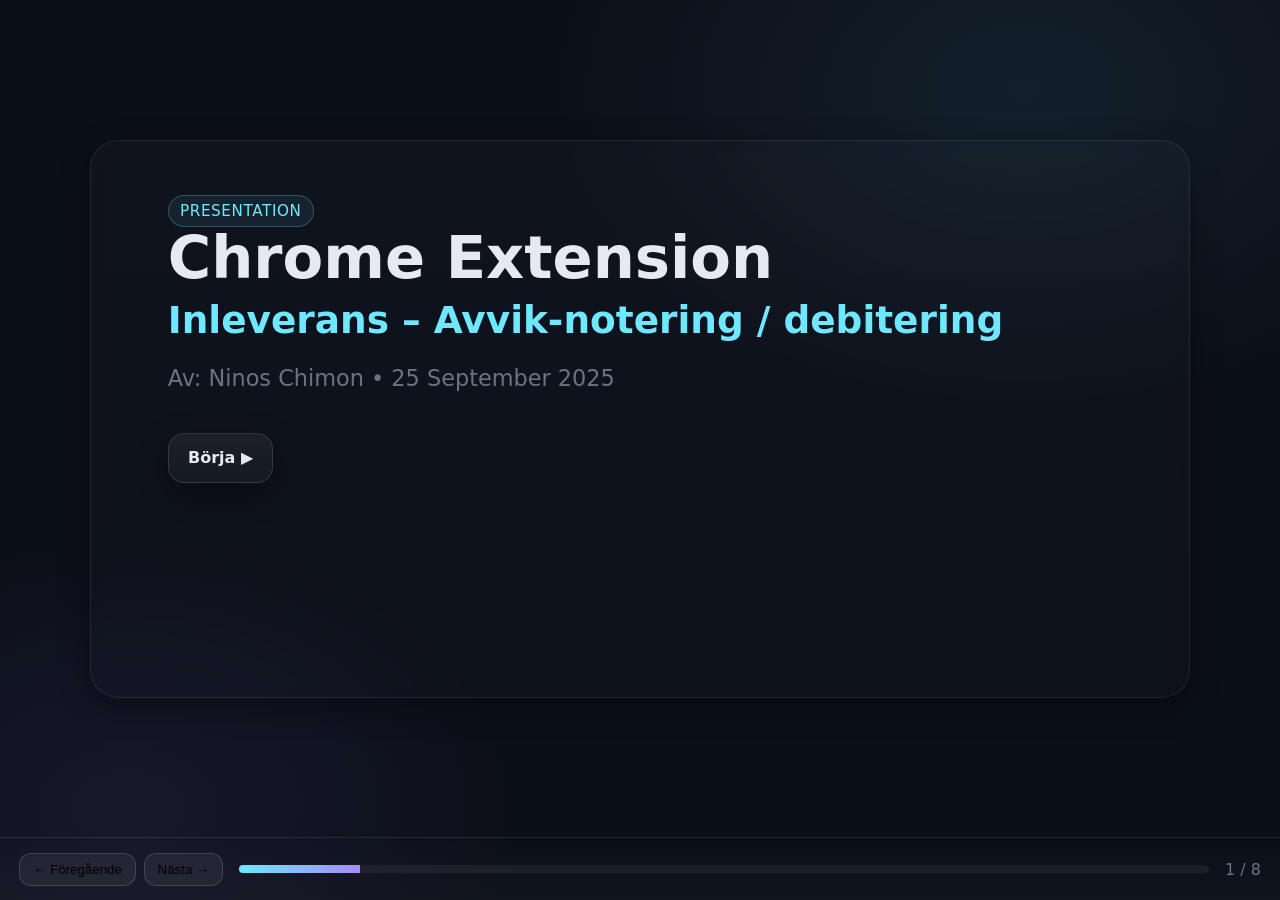
==== index.html @ ca3e7a14 "one push" ====
<!DOCTYPE html>
<html lang="sv">
<head>
  <meta charset="utf-8" />
  <meta name="viewport" content="width=device-width, initial-scale=1" />
  <title>Min HTML/CSS-presentation</title>
  <link rel="stylesheet" href="style.css" />
  <style>
    /* ====== Minimal extra-styles för modaler och galleri ====== */
    .backdrop{position:fixed;inset:0;background:rgba(0,0,0,.55);display:none;align-items:center;justify-content:center;z-index:9999}
    .backdrop.open{display:flex}

    /* Blur-variant för summa-fönstret */
    .backdrop.blur{
      background:rgba(0,0,0,.22);
      backdrop-filter:blur(12px) saturate(120%);
      -webkit-backdrop-filter:blur(12px) saturate(120%);
    }

    .modal{background:#fff;max-width:min(1100px,94vw);width:1100px;max-height:90vh;border-radius:16px;box-shadow:0 10px 40px rgba(0,0,0,.35);display:flex;flex-direction:column;overflow:hidden}
    .modal header{display:flex;align-items:center;justify-content:space-between;padding:12px 16px;border-bottom:1px solid #eee}
    .modal header h2{font-size:18px;margin:0}
    .modal .body{position:relative;flex:1;overflow:auto}
    .modal iframe{display:block;width:100%;height:70vh;border:0}
    .modal .actions{display:flex;gap:8px;justify-content:flex-end;padding:10px 16px;border-top:1px solid #eee}
    .iconbtn{background:#f5f5f5;border:1px solid #e6e6e6;border-radius:10px;padding:8px 12px;cursor:pointer}
    .iconbtn:hover{background:#efefef}

    /* Länk som ser ut som vanlig text men är klickbar */
    .linklike{background:none;border:0;padding:0;margin:0;font:inherit;color:inherit;text-decoration:none;cursor:pointer}
    .linklike:hover{text-decoration:underline}

    /* Panels sida vid sida */
    .split{display:flex;gap:16px;padding:12px}
    .tabPanel{flex:1;min-width:0;border:1px solid #eee;border-radius:12px;overflow:hidden;background:#fff;display:flex;flex-direction:column}
    .tabPanel header{padding:10px 14px;border-bottom:1px solid #eee;font-weight:600}

    /* Enkel karusell */
    .carousel{position:relative;display:flex;align-items:center;justify-content:center;background:#fafafa;aspect-ratio:16/10}
    .carousel img{max-width:100%;max-height:100%;display:block}
    .navBtn{position:absolute;top:50%;transform:translateY(-50%);border:0;background:rgba(0,0,0,.55);color:#fff;width:42px;height:42px;border-radius:50%;font-size:22px;line-height:1;cursor:pointer}
    .navPrev{left:8px}
    .navNext{right:8px}

    .imgFit{display:block;width:100%;height:auto;object-fit:contain;background:#fafafa}
    .hSmall{font-size:clamp(18px,3vw,26px);line-height:1.25;margin:0 0 8px}
    .strike{ text-decoration: line-through; color:#6b7280; }

    /* År-slide knappar och innehåll */
    .yearBtn{
      font-size:clamp(2.6rem, 6vw, 3.6rem);
      line-height:1.1;
      font-weight:800;
      letter-spacing:0.02em;
    }
    .yearInfo{
      font-size:clamp(1.6rem, 4vw, 2.2rem);
      font-weight:700;
      margin-top:6px;
    }

    /* ===== Kalkyl – lite mindre, matchar övrig stil ===== */
    .calcRow{
      display:flex; flex-wrap:wrap; align-items:center; gap:10px; font-size:16px;
      margin:6px 0;
    }
    .calcInput{
      width:110px; max-width:36vw;
      padding:6px 8px; border-radius:10px; border:1px solid #ddd; font-size:16px;
      outline:none;
      background:transparent; color:inherit;
    }
    .calcInput:focus{border-color:#bbb; box-shadow:0 0 0 3px rgba(0,0,0,0.05)}
    .calcEq{font-weight:700}
    .calcResult{font-size:20px;font-weight:800;white-space:nowrap}
    .muted{color:#6b7280}

    /* Plus-knapp mellan raderna */
    .bigPlusWrap{display:flex;justify-content:center;align-items:center;margin:6px 0}
    .bigPlus{
      appearance:none;border:0;background:none;cursor:pointer;
      font-size:clamp(2.4rem,5vw,3.2rem);line-height:1;border-radius:12px;padding:2px 10px;
    }
    .bigPlus:hover{background:rgba(0,0,0,0.05)}

    /* Summa-dialogen – glas/transparent */
    #sumModal{
      background:rgba(255,255,255,0.06);
      border:1px solid rgba(255,255,255,0.22);
      backdrop-filter:blur(16px) saturate(140%);
      -webkit-backdrop-filter:blur(16px) saturate(140%);
      color:#fff;
      box-shadow:0 20px 60px rgba(0,0,0,.5);
    }
    #sumModal header,
    #sumModal .actions{
      border:0; background:transparent; color:#fff;
    }
    #sumModal .iconbtn{
      background:rgba(255,255,255,0.12);
      border-color:rgba(255,255,255,0.25);
      color:#fff;
    }

    .sumValue{
      font-size:clamp(2.2rem, 6vw, 3.4rem);
      font-weight:900; text-align:center; padding:18px 10px;
    }

    @media (max-width: 900px){
      .modal{width:95vw}
      .split{flex-direction:column}
      .calcInput{width:95px}
      .calcRow{font-size:15px}
      .calcResult{font-size:19px}
    }
  </style>
</head>
<body>
  <div class="deck" id="deck" aria-live="polite">
    <!-- SLIDE 1 -->
    <section class="slide active" data-title="Titel">
      <div class="card">
        <span class="tag">Presentation</span>
        <h1>Chrome Extension</h1>
        <h2>Inleverans – Avvik-notering / debitering</h2>
        <p class="muted">Av: Ninos Chimon • 25 September 2025</p>
        <a class="cta" href="#" onclick="nextSlide(); return false;">Börja ▶</a>
      </div>
    </section>

    <!-- SLIDE 2 -->
    <section class="slide" data-title="Agenda">
      <div class="card">
        <br><br><br>
        <h1>Inleverans process</h1>
        <ul>
          <br><br>
          <li><a href="#" id="openScanning" class="linklike" aria-haspopup="dialog" aria-controls="scanModal" role="link">Scanning</a></li>
          <li><a href="#" id="openDeviation" class="linklike" aria-haspopup="dialog" aria-controls="devModal" role="link">Avvikelse notering</a></li>
          <li><a href="#" id="openASN" class="linklike" aria-haspopup="dialog" aria-controls="asnModal" role="link">ASN-kontroll</a></li>
          <li>Claims</li>
          <li>Lagerlagd</li>
        </ul>
      </div>
    </section>

    <!-- SLIDE 3 -->
    <section class="slide" data-title="Punkter">
      <div class="card">
        <br><br>
        <h2 class="hSmall">Hur lång tid tar vår process idag?</h2>
        <ul>
          <br><br>
          <li>Scanning</li>
          <li>Avvikelse-notering</li>
          <li>ASN-kontroll</li>
          <li>Claims</li>
          <li id="timeItem">
            <button id="revealBtn" class="linklike" aria-expanded="false" aria-controls="timeAnswer">
              Det tar ⇒
            </button>
            <span id="timeAnswer" hidden>från 5 till 7.5 minuter för varje avvikelse</span>
          </li>
        </ul>
      </div>
    </section>

    <!-- SLIDE 3B -->
    <section class="slide" data-title="Agenda">
      <div class="card">
        <br><br><br>
        <h2>Inleverans process med extension</h2>
        <ul>
          <br><br>
          <li><a href="#" id="openScanning2" class="linklike" aria-haspopup="dialog" aria-controls="scan2Modal" role="link">Scanning</a></li>
          <li><span class="strike">Avvikelse notering</span></li>
          <li><a href="#" id="openASN2" class="linklike" aria-haspopup="dialog" aria-controls="asn2Modal" role="link">ASN-kontroll (Mycket lättre)</a></li>
          <li><span class="strike">Claims</span></li>
          <li>Lagerlagd</li>
          <li id="timeItem2">
            <button id="revealBtn2" class="linklike" aria-expanded="false" aria-controls="timeAnswer2">
              Det tar ⇒
            </button>
            <span id="timeAnswer2" hidden>Max 10 sekunder för varje avvikelse</span>
          </li>
          <li>AUTOSTORE_IN</li>
        </ul>
      </div>
    </section>

    <!-- SLIDE 4 År -->
    <section class="slide" data-title="År">
      <div class="card" style="display:flex;flex-direction:column;justify-content:center;align-items:center;min-height:60vh;gap:14px;">
        <!-- 2024 -->
        <button id="year2024Btn" class="linklike yearBtn" aria-expanded="false" aria-controls="year2024Content">
          2024
        </button>
        <div id="year2024Content" hidden class="muted yearInfo">
          1449 avvikelser
        </div>

        <!-- 2025 -->
        <button id="year2025Btn" class="linklike yearBtn" aria-haspopup="dialog" aria-controls="year2025Modal" role="link" style="margin-top:10px;">
          2025
        </button>
      </div>
    </section>
    
    <!-- SLIDE 5 Debitering -->
    <section class="slide" data-title="Debitering">
      <div class="card" style="display:flex;justify-content:center;align-items:center;min-height:60vh;">
        <button id="openDeb" class="linklike" aria-haspopup="dialog" aria-controls="debModal" role="link" style="font-size:2.5rem;">
          Debitering
        </button>
      </div>
    </section>

    <!-- SLIDE 6 Kalkyl (mindre rader + plus) -->
    <section class="slide" data-title="Kostnadsberäkning">
      <div class="card">
        <h2 style="margin:14px 14px 6px;">Kostnadsberäkning</h2>
        <br>
        <!-- Rad 1 -->
        <div class="calcRow" style="padding:0 14px;">
          <label for="calcA_count">Avvikelser</label>
          <input id="calcA_count" class="calcInput" type="number" min="0" step="1" placeholder="t.ex. 12" inputmode="numeric" />
          <span class="calcEq">×</span>
          <label for="calcA_min">minuter</label>
          <input id="calcA_min" class="calcInput" type="number" min="0" step="0.1" placeholder="t.ex. 5" inputmode="decimal" />
          <span class="calcEq"> ×</span>
          <label for="calcA_rate">Anställdas kostnad</label>
          <input id="calcA_rate" class="calcInput" type="number" min="0" step="0.1" placeholder="t.ex. 350" inputmode="decimal" />
          <span class="calcEq">=</span>
          <span id="calcA_result" class="calcResult">0 kr</span>
        </div>
        <br>
        <!-- Plus-knapp -->
        <div class="bigPlusWrap">
          <button id="openSum" class="bigPlus linklike" aria-haspopup="dialog" aria-controls="sumModal" title="Visa summa (rad 1 + rad 2)">+</button>
        </div>
        <br>
        <!-- Rad 2 -->
        <div class="calcRow" style="padding:0 14px 10px;">
          <label for="calcB_count">Avvikelser</label>
          <input id="calcB_count" class="calcInput" type="number" min="0" step="1" placeholder="t.ex. 12" inputmode="numeric" />
          <span class="calcEq">×</span>
          <label for="calcB_min">minuter</label>
          <input id="calcB_min" class="calcInput" type="number" min="0" step="0.1" placeholder="t.ex. 5" inputmode="decimal" />
          <span class="calcEq"> ×</span>
          <label for="calcB_rate">Debitering/timme</label>
          <input id="calcB_rate" class="calcInput" type="number" min="0" step="0.1" placeholder="t.ex. 500" inputmode="decimal" />
          <span class="calcEq">=</span>
          <span id="calcB_result" class="calcResult">0 kr</span>
        </div>

        <p class="muted" style="padding:0 14px 14px;">Formel: avvikelser × minuter ÷ 60 × timpris</p>
      </div>
    </section>

    <!-- SLIDE 7 Avslut -->
    <section class="slide" data-title="Tack">
      <div class="card">
        <h1>Tack! 🙌</h1>
        <p>Frågor? Kontakta mig på ninos.nina@hotmail.com <span class="muted"></span></p>
      </div>
    </section>

    <!-- Kontroller -->
    <footer class="controls">
      <div class="btns">
        <button class="btn" id="prev" aria-label="Föregående (←)">← Föregående</button>
        <button class="btn" id="next" aria-label="Nästa (→)">Nästa →</button>
      </div>
      <div class="progress" aria-hidden="true"><div class="bar" id="bar"></div></div>
      <div class="muted" id="counter">1 / 7</div>
    </footer>
  </div>

  <!-- ===== Modal: SCANNING (iframe) ===== -->
  <div class="backdrop" id="scanBackdrop" role="presentation">
    <div class="modal" role="dialog" aria-modal="true" aria-labelledby="scanTitle" id="scanModal">
      <header>
        <h2 id="scanTitle">Scanning – förhandsvisning</h2>
        <button class="iconbtn" id="closeScan" aria-label="Stäng dialog">✕</button>
      </header>
      <div class="body">
        <iframe id="scanFrame" title="Scanning-demo" src="scanning.html"></iframe>
      </div>
      <div class="actions">
        <button class="iconbtn" id="openInNew">Öppna i ny flik</button>
        <button class="iconbtn" id="closeScanBottom">Stäng</button>
      </div>
    </div>
  </div>

  <!-- ===== Modal: AVVIKELSE NOTERING ===== -->
  <div class="backdrop" id="devBackdrop" role="presentation">
    <div class="modal" role="dialog" aria-modal="true" aria-labelledby="devTitle" id="devModal">
      <header><button class="iconbtn" id="closeDev" aria-label="Stäng dialog">✕</button></header>
      <div class="body">
        <div class="split">
          <div class="tabPanel"><div class="carousel" id="carA"><button class="navBtn navPrev">‹</button><img alt="Bild" /><button class="navBtn navNext">›</button></div></div>
          <div class="tabPanel"><div class="carousel" id="carB"><button class="navBtn navPrev">‹</button><img alt="Bild" /><button class="navBtn navNext">›</button></div></div>
        </div>
      </div>
      <div class="actions"><button class="iconbtn" id="closeDevBottom">Stäng</button></div>
    </div>
  </div>

  <!-- ===== Modal: ASN-KONTROLL ===== -->
  <div class="backdrop" id="asnBackdrop" role="presentation">
    <div class="modal" role="dialog" aria-modal="true" aria-labelledby="asnTitle" id="asnModal">
      <header>
        <h2 id="asnTitle"></h2>
        <button class="iconbtn" id="closeAsn" aria-label="Stäng dialog">✕</button>
      </header>
      <div class="body">
        <div class="split">
          <div class="tabPanel">
            <header></header>
            <img src="7.PNG" alt="ASN referens" class="imgFit" />
          </div>
        </div>
      </div>
      <div class="actions"></div>
    </div>
  </div>

  <!-- ===== Modal: SCANNING2 (iframe) ===== -->
  <div class="backdrop" id="scan2Backdrop" role="presentation">
    <div class="modal" role="dialog" aria-modal="true" aria-labelledby="scan2Title" id="scan2Modal">
      <header>
        <button class="iconbtn" id="closeScan2" aria-label="Stäng dialog">✕</button>
      </header>
      <div class="body">
        <iframe id="scan2Frame" title="Scanning2-demo" src="scanning2.html"></iframe>
      </div>
      <div class="actions">
        <button class="iconbtn" id="openInNew2">Öppna i ny flik</button>
        <button class="iconbtn" id="closeScan2Bottom">Stäng</button>
      </div>
    </div>
  </div>

  <!-- ===== Modal: ASN-KONTROLL2 (TVÅ BILDER) ===== -->
  <div class="backdrop" id="asn2Backdrop" role="presentation">
    <div class="modal" role="dialog" aria-modal="true" aria-labelledby="asn2Title" id="asn2Modal">
      <header>
        <h2 id="asn2Title">ASN-kontroll2</h2>
        <button class="iconbtn" id="closeAsn2" aria-label="Stäng dialog">✕</button>
      </header>
      <div class="body">
        <div class="split">
          <div class="tabPanel">
            <header>Bild 1</header>
            <img src="7.png" alt="ASN bild 7" class="imgFit" />
          </div>
          <div class="tabPanel">
            <header>Bild 2</header>
            <img src="8.png" alt="ASN bild 8" class="imgFit" />
          </div>
        </div>
      </div>
      <div class="actions">
        <button class="iconbtn" id="closeAsn2Bottom">Stäng</button>
      </div>
    </div>
  </div>

  <!-- ===== Modal: DEBITERING (iframe) ===== -->
  <div class="backdrop" id="debBackdrop" role="presentation">
    <div class="modal" role="dialog" aria-modal="true" aria-labelledby="debTitle" id="debModal">
      <header>
        <h2 id="debTitle">Debitering</h2>
        <button class="iconbtn" id="closeDeb" aria-label="Stäng dialog">✕</button>
      </header>
      <div class="body">
        <iframe id="debFrame" title="Debitering-demo" src="deb.html"></iframe>
      </div>
      <div class="actions">
        <button class="iconbtn" id="openInNewDeb">Öppna i ny flik</button>
        <button class="iconbtn" id="closeDebBottom">Stäng</button>
      </div>
    </div>
  </div>

  <!-- ===== Modal: 2025-bild ===== -->
  <div class="backdrop" id="year2025Backdrop" role="presentation">
    <div class="modal" role="dialog" aria-modal="true" aria-labelledby="year2025Title" id="year2025Modal">
      <header>
        <h2 id="year2025Title">2025</h2>
        <button class="iconbtn" id="closeYear2025" aria-label="Stäng dialog">✕</button>
      </header>
      <div class="body">
        <div class="split" style="padding:0">
          <div class="tabPanel" style="border:none">
            <img src="9.jpg" alt="2025 – bild" class="imgFit" />
          </div>
        </div>
      </div>
      <div class="actions">
        <button class="iconbtn" id="closeYear2025Bottom">Stäng</button>
      </div>
    </div>
  </div>

  <!-- ===== Modal: SUMMA (glas/transparent + blurad bakgrund) ===== -->
  <div class="backdrop blur" id="sumBackdrop" role="presentation">
    <div class="modal" role="dialog" aria-modal="true" aria-labelledby="sumTitle" id="sumModal" style="max-width:min(600px,90vw);width:600px">
      <header>
        <h2 id="sumTitle">Total summa</h2>
        <button class="iconbtn" id="closeSumTop" aria-label="Stäng dialog">✕</button>
      </header>
      <div class="body" style="display:flex;align-items:center;justify-content:center;">
        <div id="sumValue" class="sumValue">0 kr</div>
      </div>
      <div class="actions">
        <button class="iconbtn" id="closeSumBottom">Stäng</button>
      </div>
    </div>
  </div>

  <script>
    // ===== Presentation =====
    const slides = Array.from(document.querySelectorAll('.slide'));
    const bar = document.getElementById('bar');
    const counter = document.getElementById('counter');
    const prevBtn = document.getElementById('prev');
    const nextBtn = document.getElementById('next');

    function setToday(){
      const el = document.getElementById('today');
      if(!el) return;
      const d = new Date();
      el.textContent = d.toLocaleDateString('sv-SE',{year:'numeric',month:'2-digit',day:'2-digit'});
    }
    setToday();

    function show(i){
      const clamped=Math.max(0,Math.min(i,slides.length-1));
      slides.forEach((s,idx)=> s.classList.toggle('active', idx===clamped));
      if(bar) bar.style.width=((clamped+1)/slides.length*100)+"%";
      if(counter) counter.textContent=`${clamped+1} / ${slides.length}`;
      location.hash=`#${clamped+1}`;
      const title = slides[clamped].dataset.title || `Slide ${clamped+1}`;
      document.title=`${title} – HTML/CSS-presentation`;
    }
    function currentIndex(){const h=location.hash.replace('#','');const n=parseInt(h,10);return isNaN(n)?0:Math.max(0,Math.min(n-1,slides.length-1));}
    function nextSlide(){show(currentIndex()+1);} function prevSlide(){show(currentIndex()-1);}
    show(currentIndex());
    window.addEventListener('hashchange',()=>show(currentIndex()));
    document.addEventListener('keydown',e=>{
      const tag=(e.target&&e.target.tagName)||'';if(tag==='INPUT'||tag==='TEXTAREA'||e.metaKey||e.ctrlKey)return;
      if(['ArrowRight','PageDown',' '].includes(e.key)){e.preventDefault();nextSlide();}
      if(['ArrowLeft','PageUp','Backspace'].includes(e.key)){e.preventDefault();prevSlide();}
      if(e.key==='Home'){e.preventDefault();show(0);}
      if(e.key==='End'){e.preventDefault();show(slides.length-1);}
    });
    nextBtn?.addEventListener('click',nextSlide); prevBtn?.addEventListener('click',prevSlide);

    // ===== Modaler helper =====
    let lastFocused=null;
    function openAny(backdropEl,focusEl){lastFocused=document.activeElement;backdropEl.classList.add('open');document.body.style.overflow='hidden';if(focusEl)focusEl.focus();}
    function closeAny(backdropEl){backdropEl.classList.remove('open');document.body.style.overflow='';if(lastFocused)lastFocused.focus();}

    // ===== Scanning 1 =====
    const openScanningBtn=document.getElementById('openScanning');
    const scanBackdrop=document.getElementById('scanBackdrop');
    const closeScanTop=document.getElementById('closeScan');
    const closeScanBottom=document.getElementById('closeScanBottom');
    const openInNew=document.getElementById('openInNew');
    const frame=document.getElementById('scanFrame');
    function openScanModal(src){if(src)frame.src=src;openAny(scanBackdrop,closeScanTop);}
    function closeScanModal(){closeAny(scanBackdrop);}
    openScanningBtn?.addEventListener('click',e=>{e.preventDefault();openScanModal('scanning.html');});
    scanBackdrop?.addEventListener('click',e=>{if(e.target===scanBackdrop)closeScanModal();});
    closeScanTop?.addEventListener('click',closeScanModal);
    closeScanBottom?.addEventListener('click',closeScanModal);
    openInNew?.addEventListener('click',()=>window.open(frame.src,'_blank','noopener'));

    // ===== Scanning 2 =====
    const openScanning2Btn=document.getElementById('openScanning2');
    const scan2Backdrop=document.getElementById('scan2Backdrop');
    const closeScan2Top=document.getElementById('closeScan2');
    const closeScan2Bottom=document.getElementById('closeScan2Bottom');
    const openInNew2=document.getElementById('openInNew2');
    const frame2=document.getElementById('scan2Frame');
    function openScan2Modal(src){ if(src) frame2.src = src; openAny(scan2Backdrop, closeScan2Top); }
    function closeScan2Modal(){ closeAny(scan2Backdrop); }
    openScanning2Btn?.addEventListener('click',e=>{ e.preventDefault(); openScan2Modal('scanning2.html'); });
    scan2Backdrop?.addEventListener('click',e=>{ if(e.target===scan2Backdrop) closeScan2Modal(); });
    closeScan2Top?.addEventListener('click',closeScan2Modal);
    closeScan2Bottom?.addEventListener('click',closeScan2Modal);
    openInNew2?.addEventListener('click',()=>window.open(frame2.src,'_blank','noopener'));

    // ===== Avvikelse (ursprunglig) =====
    const openDeviationBtn=document.getElementById('openDeviation');
    const devBackdrop=document.getElementById('devBackdrop');
    const closeDevTop=document.getElementById('closeDev');
    const closeDevBottom=document.getElementById('closeDevBottom');
    function openDevModal(){openAny(devBackdrop,closeDevTop);} function closeDevModal(){closeAny(devBackdrop);}
    openDeviationBtn?.addEventListener('click',e=>{e.preventDefault();openDevModal();});
    devBackdrop?.addEventListener('click',e=>{if(e.target===devBackdrop)closeDevModal();});
    closeDevTop?.addEventListener('click',closeDevModal);
    closeDevBottom?.addEventListener('click',closeDevModal);

    // ===== ASN (ursprunglig) =====
    const openASNBtn=document.getElementById('openASN');
    const asnBackdrop=document.getElementById('asnBackdrop');
    const closeAsnTop=document.getElementById('closeAsn');
    const closeAsnBottom=document.getElementById('closeAsnBottom');
    const openAsnLeft=document.getElementById('openAsnLeft');
    const openAsnRight=document.getElementById('openAsnRight');
    const asnLeftImg=asnBackdrop?.querySelector('.tabPanel:nth-child(1) img');
    const asnRightImg=asnBackdrop?.querySelector('.tabPanel:nth-child(2) img');
    function openAsnModal(){openAny(asnBackdrop,closeAsnTop);} 
    function closeAsnModal(){closeAny(asnBackdrop);}
    openASNBtn?.addEventListener('click',e=>{e.preventDefault();openAsnModal();});
    asnBackdrop?.addEventListener('click',e=>{if(e.target===asnBackdrop)closeAsnModal();});
    closeAsnTop?.addEventListener('click',closeAsnModal);
    closeAsnBottom?.addEventListener('click',closeAsnModal);
    openAsnLeft?.addEventListener('click',()=>asnLeftImg && window.open(asnLeftImg.src,'_blank','noopener'));
    openAsnRight?.addEventListener('click',()=>asnRightImg && window.open(asnRightImg.src,'_blank','noopener'));

    // ===== ASN 2 =====
    const openASN2Btn=document.getElementById('openASN2');
    const asn2Backdrop=document.getElementById('asn2Backdrop');
    const closeAsn2Top=document.getElementById('closeAsn2');
    const closeAsn2Bottom=document.getElementById('closeAsn2Bottom');
    function openAsn2Modal(){ openAny(asn2Backdrop, closeAsn2Top); }
    function closeAsn2Modal(){ closeAny(asn2Backdrop); }
    openASN2Btn?.addEventListener('click',e=>{ e.preventDefault(); openAsn2Modal(); });
    asn2Backdrop?.addEventListener('click',e=>{ if(e.target===asn2Backdrop) closeAsn2Modal(); });
    closeAsn2Top?.addEventListener('click',closeAsn2Modal);
    closeAsn2Bottom?.addEventListener('click',closeAsn2Modal);

    // ===== Debitering =====
    const openDebBtn = document.getElementById('openDeb');
    const debBackdrop = document.getElementById('debBackdrop');
    const closeDebTop = document.getElementById('closeDeb');
    const closeDebBottom = document.getElementById('closeDebBottom');
    const openInNewDeb = document.getElementById('openInNewDeb');
    const debFrame = document.getElementById('debFrame');

    function openDebModal(src){ if(src) debFrame.src = src; openAny(debBackdrop, closeDebTop); }
    function closeDebModal(){ closeAny(debBackdrop); }

    openDebBtn?.addEventListener('click', e => { e.preventDefault(); openDebModal('deb.html'); });
    debBackdrop?.addEventListener('click', e => { if(e.target===debBackdrop) closeDebModal(); });
    closeDebTop?.addEventListener('click', closeDebModal);
    closeDebBottom?.addEventListener('click', closeDebModal);
    openInNewDeb?.addEventListener('click', ()=>window.open(debFrame.src,'_blank','noopener'));

    // ===== 2025 -> modal bild =====
    const year2025Btn = document.getElementById('year2025Btn');
    const year2025Backdrop = document.getElementById('year2025Backdrop');
    const closeYear2025Top = document.getElementById('closeYear2025');
    const closeYear2025Bottom = document.getElementById('closeYear2025Bottom');
    function openYear2025Modal(){ openAny(year2025Backdrop, closeYear2025Top); }
    function closeYear2025Modal(){ closeAny(year2025Backdrop); }
    year2025Btn?.addEventListener('click', e=>{ e.preventDefault(); openYear2025Modal(); });
    year2025Backdrop?.addEventListener('click', e=>{ if(e.target===year2025Backdrop) closeYear2025Modal(); });
    closeYear2025Top?.addEventListener('click', closeYear2025Modal);
    closeYear2025Bottom?.addEventListener('click', closeYear2025Modal);

    // ===== ESC för alla modaler =====
    const sumBackdrop = document.getElementById('sumBackdrop');
    document.addEventListener('keydown',e=>{
      if(e.key==='Escape'){
        if(scanBackdrop?.classList.contains('open')){e.preventDefault();closeScanModal();return;}
        if(scan2Backdrop?.classList.contains('open')){e.preventDefault();closeScan2Modal();return;}
        if(devBackdrop?.classList.contains('open')){e.preventDefault();closeDevModal();return;}
        if(asnBackdrop?.classList.contains('open')){e.preventDefault();closeAsnModal();return;}
        if(asn2Backdrop?.classList.contains('open')){e.preventDefault();closeAsn2Modal();return;}
        if(debBackdrop?.classList.contains('open')){e.preventDefault();closeDebModal();return;}
        if(year2025Backdrop?.classList.contains('open')){e.preventDefault();closeYear2025Modal();return;}
        if(sumBackdrop?.classList.contains('open')){e.preventDefault();closeSumModal();return;}
      }
    });

    // ===== Karuseller =====
    function setupCarousel(root,files){
      if(!root) return;
      let i=0;const img=root.querySelector('img');const prev=root.querySelector('.navPrev');const next=root.querySelector('.navNext');
      function update(){const file=files[i];img.src=file;img.alt=`Bild ${file}`;}
      prev?.addEventListener('click',()=>{i=(i-1+files.length)%files.length;update();});
      next?.addEventListener('click',()=>{i=(i+1)%files.length;update();});
      if(img) update();
    }
    setupCarousel(document.getElementById('carA'),['3.jpg','4.jpg','5.jpg','6.jpg']);
    setupCarousel(document.getElementById('carB'),['1.png','2.png']);

    // ===== Klicka för att visa tid =====
    const revealBtn = document.getElementById('revealBtn');
    const timeAnswer = document.getElementById('timeAnswer');
    if (revealBtn && timeAnswer) {
      revealBtn.addEventListener('click', ()=>{
        const isHidden = timeAnswer.hasAttribute('hidden');
        if (isHidden) { timeAnswer.removeAttribute('hidden'); revealBtn.setAttribute('aria-expanded','true'); }
        else { timeAnswer.setAttribute('hidden',''); revealBtn.setAttribute('aria-expanded','false'); }
      });
    }
    const revealBtn2 = document.getElementById('revealBtn2');
    const timeAnswer2 = document.getElementById('timeAnswer2');
    if (revealBtn2 && timeAnswer2) {
      revealBtn2.addEventListener('click', ()=>{
        const isHidden = timeAnswer2.hasAttribute('hidden');
        if (isHidden) { timeAnswer2.removeAttribute('hidden'); revealBtn2.setAttribute('aria-expanded','true'); }
        else { timeAnswer2.setAttribute('hidden',''); revealBtn2.setAttribute('aria-expanded','false'); }
      });
    }

    // ===== År-slide interaktioner =====
    const year2024Btn = document.getElementById('year2024Btn');
    const year2024Content = document.getElementById('year2024Content');
    if (year2024Btn && year2024Content) {
      year2024Btn.addEventListener('click', ()=>{
        const hidden = year2024Content.hasAttribute('hidden');
        if (hidden) { year2024Content.removeAttribute('hidden'); year2024Btn.setAttribute('aria-expanded','true'); }
        else { year2024Content.setAttribute('hidden',''); year2024Btn.setAttribute('aria-expanded','false'); }
      });
    }

    // ===== Kalkyl – logik + summa =====
    const nf = new Intl.NumberFormat('sv-SE', { maximumFractionDigits: 2 });

    let lastTotalA = 0;
    let lastTotalB = 0;

    function toNum(v){
      if (typeof v !== 'string') return Number(v) || 0;
      const n = v.replace(',', '.');
      const x = parseFloat(n);
      return isNaN(x) ? 0 : x;
    }
    function calc(prefix){
      const count = toNum(document.getElementById(prefix + '_count').value);
      const mins  = toNum(document.getElementById(prefix + '_min').value);
      const rate  = toNum(document.getElementById(prefix + '_rate').value);
      const total = count * (mins/60) * rate;
      document.getElementById(prefix + '_result').textContent = nf.format(total) + ' kr';
      if(prefix==='calcA') lastTotalA = total;
      if(prefix==='calcB') lastTotalB = total;
    }

    ['calcA','calcB'].forEach(p => {
      ['_count','_min','_rate'].forEach(s => {
        const el = document.getElementById(p + s);
        if (el) el.addEventListener('input', () => calc(p));
      });
      calc(p);
    });

    // Summa-modal
    const openSumBtn = document.getElementById('openSum');
    const closeSumTop = document.getElementById('closeSumTop');
    const closeSumBottom = document.getElementById('closeSumBottom');
    const sumValueEl = document.getElementById('sumValue');

    function openSumModal(){
      const sum = lastTotalA + lastTotalB;
      sumValueEl.textContent = nf.format(sum) + ' kr';
      openAny(sumBackdrop, closeSumTop);
    }
    function closeSumModal(){ closeAny(sumBackdrop); }

    openSumBtn?.addEventListener('click', e=>{ e.preventDefault(); openSumModal(); });
    sumBackdrop?.addEventListener('click', e=>{ if(e.target===sumBackdrop) closeSumModal(); });
    closeSumTop?.addEventListener('click', closeSumModal);
    closeSumBottom?.addEventListener('click', closeSumModal);
  </script>
</body>
</html>
---- style.css ----
:root{
  --bg:#0b0f19;          /* Bakgrundsfärg */
  --fg:#e6e9f2;          /* Textfärg */
  --muted:#9aa3b2;       /* Dämpad text */
  --accent:#6ee7ff;      /* Accentfärg */
  --accent-2:#a78bfa;    /* Sekundär accent */
  --card:#121829;        /* Kort/slide-bakgrund */
  --shadow:0 10px 30px rgba(0,0,0,.35);
}

html,body{
  height:100%;
  margin:0;
  background: radial-gradient(1200px 800px at 80% 10%, rgba(110,231,255,.08), transparent 40%),
              radial-gradient(1000px 700px at 10% 90%, rgba(167,139,250,.08), transparent 40%),
              var(--bg);
  color:var(--fg);
  font-family: ui-sans-serif, system-ui, -apple-system, Segoe UI, Roboto, "Helvetica Neue", Arial, "Noto Sans", "Apple Color Emoji", "Segoe UI Emoji";
  overflow:hidden;
}

/* Layout */
.deck{
  position:relative;
  width:100vw; height:100vh;
  display:grid;
  grid-template-rows: 1fr auto; /* slide + footer */
}

.slide{
  display:none;
  align-items:center; justify-content:center;
  padding:6vh 6vw; box-sizing:border-box;
  animation: fade .35s ease;
}

.slide.active{ display:flex; }

@keyframes fade{ from{opacity:.6; transform:translateY(4px)} to{opacity:1; transform:none} }

.card{
  width:min(1100px, 100%);
  min-height:62vh;
  background:linear-gradient(180deg, rgba(255,255,255,.02), rgba(255,255,255,.01));
  backdrop-filter: blur(6px);
  border:1px solid rgba(255,255,255,.08);
  border-radius:28px; box-shadow: var(--shadow);
  padding:6vh 6vw; box-sizing:border-box;
}

h1{ font-size: clamp(2rem, 4vw + .5rem, 4.5rem); line-height:1.05; margin: 0 0 .6rem 0; }
h2{ font-size: clamp(1.5rem, 2.3vw + .5rem, 2.4rem); line-height:1.15; margin:.2rem 0 1rem; color:var(--accent)}
p{ font-size: clamp(1.05rem, 1.2vw + .5rem, 1.4rem); color:var(--fg); }
.muted{ color:var(--muted) }

ul{ margin:.8rem 0 0 1rem; font-size: clamp(1.05rem, 1.2vw + .5rem, 1.35rem); }
li{ margin:.5rem 0; }

.tag{
  display:inline-flex; gap:.5rem; align-items:center;
  font-size:.95rem; letter-spacing:.04em; text-transform:uppercase;
  background: rgba(110,231,255,.08);
  color: var(--accent);
  padding:.4rem .7rem; border:1px solid rgba(110,231,255,.25);
  border-radius:999px;
}

.cta{
  display:inline-block; margin-top:1.25rem;
  padding:.9rem 1.2rem; border-radius:16px;
  border:1px solid rgba(255,255,255,.12);
  background: linear-gradient(180deg, rgba(255,255,255,.06), rgba(255,255,255,.03));
  color:var(--fg); text-decoration:none; font-weight:600;
  box-shadow: var(--shadow);
}

.grid{ display:grid; gap:1rem; grid-template-columns: repeat(2, minmax(0,1fr)); }
.kpi{ background: rgba(255,255,255,.04); border:1px solid rgba(255,255,255,.08); border-radius:18px; padding:1rem 1.2rem; }
.kpi .val{ font-size: clamp(1.8rem, 3vw + .5rem, 3rem); font-weight:800; }
.kpi .label{ color:var(--muted) }

footer.controls{
  display:flex; align-items:center; justify-content:space-between;
  padding: .9rem 1.2rem; box-sizing:border-box;
  border-top:1px solid rgba(255,255,255,.08);
  background: linear-gradient(180deg, rgba(0,0,0,.0), rgba(255,255,255,.02));
}

.progress{ position:relative; height:8px; flex:1; margin:0 1rem; background: rgba(255,255,255,.06); border-radius:999px; overflow:hidden; }
.bar{ position:absolute; inset:0; width:0%; background: linear-gradient(90deg, var(--accent), var(--accent-2)); }

.btns{ display:flex; gap:.5rem; }
.btn{
  user-select:none;
  cursor:pointer; border-radius:12px; padding:.5rem .8rem;
  background: rgba(255,255,255,.06); border:1px solid rgba(255,255,255,.14);
}

/* Smal skärm */
@media (max-width: 680px){
  .grid{ grid-template-columns: 1fr; }
  .card{ padding: 5vh 5vw; }
}

/* Utskrift till PDF: en slide per sida */
@media print{
  body{ overflow:visible; background:white; color:black }
  .deck{ display:block; height:auto }
  .slide{ display:block; page-break-after:always; box-shadow:none }
  .card{ border: none; box-shadow:none; background:white }
  footer.controls{ display:none }
}
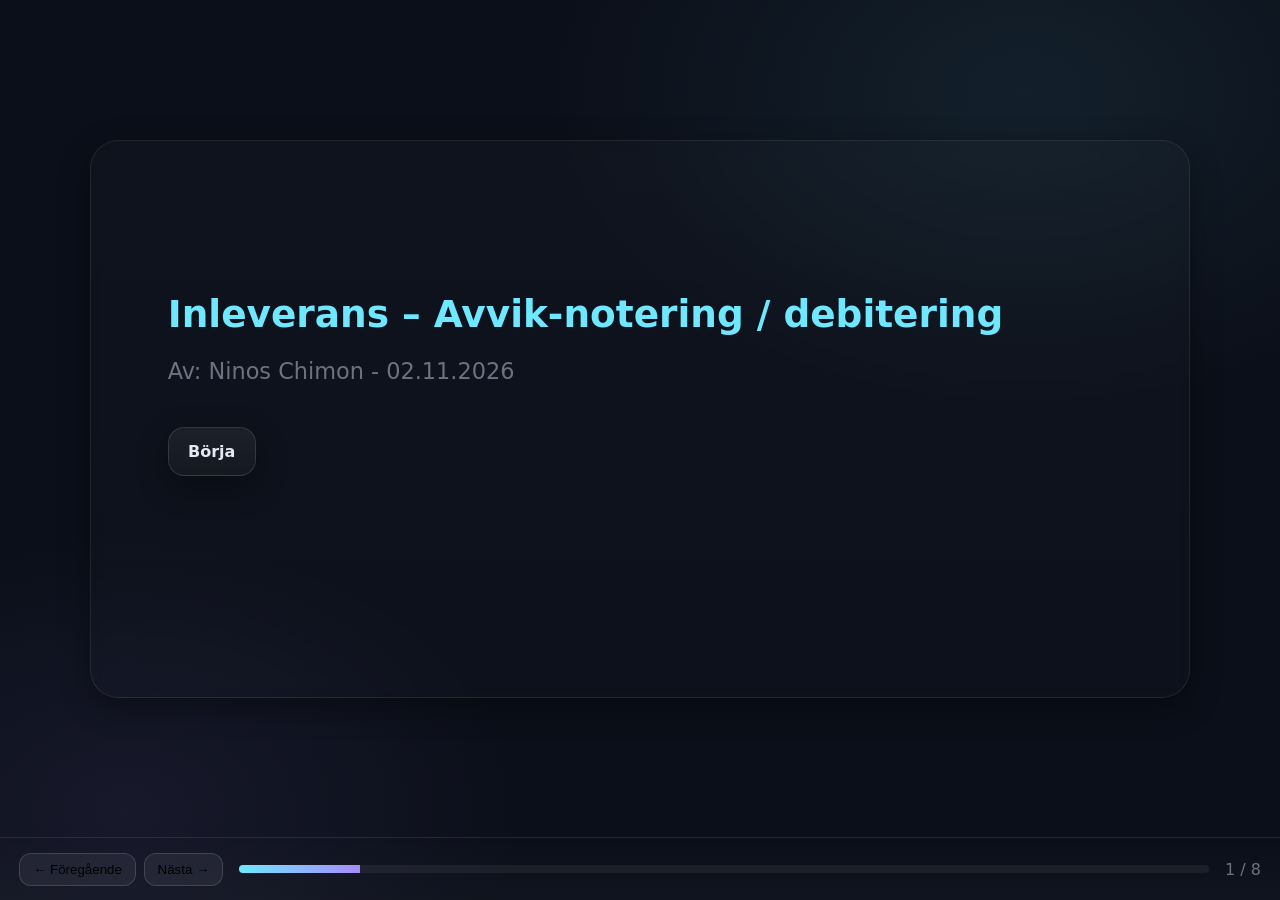
==== commit a37dbddb: "test" ====
--- a/index.html
+++ b/index.html
@@ -121,11 +121,14 @@
     <!-- SLIDE 1 -->
     <section class="slide active" data-title="Titel">
       <div class="card">
-        <span class="tag">Presentation</span>
-        <h1>Chrome Extension</h1>
+        </br>
+        </br>
+        </br>
+        </br>
+        </br>
         <h2>Inleverans – Avvik-notering / debitering</h2>
-        <p class="muted">Av: Ninos Chimon • 25 September 2025</p>
-        <a class="cta" href="#" onclick="nextSlide(); return false;">Börja ▶</a>
+        <p class="muted">Av: Ninos Chimon - 02.11.2026</p>
+        <a class="cta" href="#" onclick="nextSlide(); return false;">Börja</a>
       </div>
     </section>
 
@@ -197,13 +200,25 @@
           2024
         </button>
         <div id="year2024Content" hidden class="muted yearInfo">
-          1449 avvikelser
+          1894 avvikelser
         </div>
 
         <!-- 2025 -->
-        <button id="year2025Btn" class="linklike yearBtn" aria-haspopup="dialog" aria-controls="year2025Modal" role="link" style="margin-top:10px;">
+        <button id="year2025Btn" class="linklike yearBtn" aria-expanded="false" aria-controls="year2025Content">
           2025
         </button>
+        <div id="year2025Content" hidden class="muted yearInfo">
+          1592 avvikelser
+        </div>
+
+        <!-- 2026 -->
+        <button id="year2026Btn" class="linklike yearBtn" aria-expanded="false" aria-controls="year2026Content">
+          2026
+        </button>
+        <div id="year2026Content" hidden class="muted yearInfo">
+          1224 avvikelser oktober
+        </div>
+
       </div>
     </section>
     
@@ -319,7 +334,7 @@
         <div class="split">
           <div class="tabPanel">
             <header></header>
-            <img src="7.PNG" alt="ASN referens" class="imgFit" />
+            <img src="7.png" alt="ASN referens" class="imgFit" />
           </div>
         </div>
       </div>
@@ -385,26 +400,6 @@
     </div>
   </div>
 
-  <!-- ===== Modal: 2025-bild ===== -->
-  <div class="backdrop" id="year2025Backdrop" role="presentation">
-    <div class="modal" role="dialog" aria-modal="true" aria-labelledby="year2025Title" id="year2025Modal">
-      <header>
-        <h2 id="year2025Title">2025</h2>
-        <button class="iconbtn" id="closeYear2025" aria-label="Stäng dialog">✕</button>
-      </header>
-      <div class="body">
-        <div class="split" style="padding:0">
-          <div class="tabPanel" style="border:none">
-            <img src="9.jpg" alt="2025 – bild" class="imgFit" />
-          </div>
-        </div>
-      </div>
-      <div class="actions">
-        <button class="iconbtn" id="closeYear2025Bottom">Stäng</button>
-      </div>
-    </div>
-  </div>
-
   <!-- ===== Modal: SUMMA (glas/transparent + blurad bakgrund) ===== -->
   <div class="backdrop blur" id="sumBackdrop" role="presentation">
     <div class="modal" role="dialog" aria-modal="true" aria-labelledby="sumTitle" id="sumModal" style="max-width:min(600px,90vw);width:600px">
@@ -552,18 +547,6 @@
     closeDebBottom?.addEventListener('click', closeDebModal);
     openInNewDeb?.addEventListener('click', ()=>window.open(debFrame.src,'_blank','noopener'));
 
-    // ===== 2025 -> modal bild =====
-    const year2025Btn = document.getElementById('year2025Btn');
-    const year2025Backdrop = document.getElementById('year2025Backdrop');
-    const closeYear2025Top = document.getElementById('closeYear2025');
-    const closeYear2025Bottom = document.getElementById('closeYear2025Bottom');
-    function openYear2025Modal(){ openAny(year2025Backdrop, closeYear2025Top); }
-    function closeYear2025Modal(){ closeAny(year2025Backdrop); }
-    year2025Btn?.addEventListener('click', e=>{ e.preventDefault(); openYear2025Modal(); });
-    year2025Backdrop?.addEventListener('click', e=>{ if(e.target===year2025Backdrop) closeYear2025Modal(); });
-    closeYear2025Top?.addEventListener('click', closeYear2025Modal);
-    closeYear2025Bottom?.addEventListener('click', closeYear2025Modal);
-
     // ===== ESC för alla modaler =====
     const sumBackdrop = document.getElementById('sumBackdrop');
     document.addEventListener('keydown',e=>{
@@ -574,7 +557,6 @@
         if(asnBackdrop?.classList.contains('open')){e.preventDefault();closeAsnModal();return;}
         if(asn2Backdrop?.classList.contains('open')){e.preventDefault();closeAsn2Modal();return;}
         if(debBackdrop?.classList.contains('open')){e.preventDefault();closeDebModal();return;}
-        if(year2025Backdrop?.classList.contains('open')){e.preventDefault();closeYear2025Modal();return;}
         if(sumBackdrop?.classList.contains('open')){e.preventDefault();closeSumModal();return;}
       }
     });
@@ -588,7 +570,7 @@
       next?.addEventListener('click',()=>{i=(i+1)%files.length;update();});
       if(img) update();
     }
-    setupCarousel(document.getElementById('carA'),['3.jpg','4.jpg','5.jpg','6.jpg']);
+    setupCarousel(document.getElementById('carA'),['3.jpg','4.jpg','5.jpg']);
     setupCarousel(document.getElementById('carB'),['1.png','2.png']);
 
     // ===== Klicka för att visa tid =====
@@ -612,15 +594,16 @@
     }
 
     // ===== År-slide interaktioner =====
-    const year2024Btn = document.getElementById('year2024Btn');
-    const year2024Content = document.getElementById('year2024Content');
-    if (year2024Btn && year2024Content) {
-      year2024Btn.addEventListener('click', ()=>{
-        const hidden = year2024Content.hasAttribute('hidden');
-        if (hidden) { year2024Content.removeAttribute('hidden'); year2024Btn.setAttribute('aria-expanded','true'); }
-        else { year2024Content.setAttribute('hidden',''); year2024Btn.setAttribute('aria-expanded','false'); }
-      });
-    }
+    document.querySelectorAll('.yearBtn').forEach(yearBtn => {
+      const yearContent = document.getElementById(yearBtn.getAttribute('aria-controls'));
+      if (yearContent) {
+        yearBtn.addEventListener('click', ()=>{
+          const hidden = yearContent.hasAttribute('hidden');
+          if (hidden) { yearContent.removeAttribute('hidden'); yearBtn.setAttribute('aria-expanded','true'); }
+          else { yearContent.setAttribute('hidden',''); yearBtn.setAttribute('aria-expanded','false'); }
+        });
+      }
+    });
 
     // ===== Kalkyl – logik + summa =====
     const nf = new Intl.NumberFormat('sv-SE', { maximumFractionDigits: 2 });
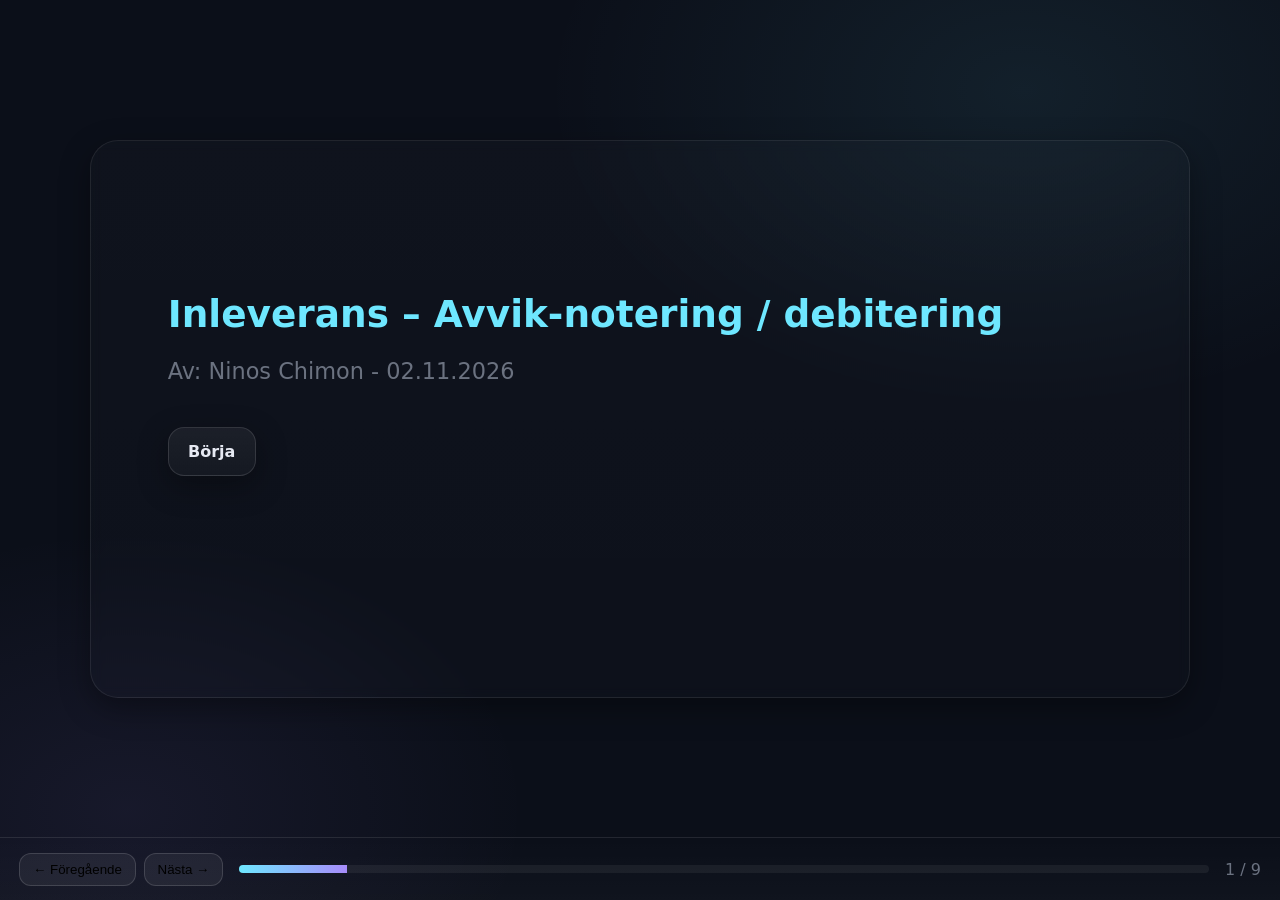
==== commit 69396109: "lowWater" ====
--- a/index.html
+++ b/index.html
@@ -107,12 +107,35 @@
       font-weight:900; text-align:center; padding:18px 10px;
     }
 
+    .articleSummarySlide{align-items:stretch}
+    .articleSummaryCard{
+      width:min(1200px,100%);height:100%;min-height:0;max-height:100%;
+      display:flex;flex-direction:column;gap:12px;padding:24px;overflow:hidden;
+    }
+    .articleSummaryCard h2{margin:0}
+    .articleUpload{display:flex;flex-wrap:wrap;align-items:center;gap:12px}
+    .articleFileInput{max-width:100%;padding:10px;border:1px solid rgba(255,255,255,.16);border-radius:12px;background:rgba(255,255,255,.04);color:var(--fg)}
+    .articleFileInput::file-selector-button{margin-right:12px;padding:8px 12px;border:1px solid rgba(255,255,255,.16);border-radius:8px;background:rgba(255,255,255,.08);color:var(--fg);cursor:pointer}
+    .articlePercentages{display:flex;flex-wrap:wrap;align-items:end;gap:12px}
+    .articlePercentField{display:grid;gap:5px}
+    .articlePercentField input{width:120px;padding:9px 10px;border:1px solid rgba(255,255,255,.16);border-radius:10px;background:rgba(255,255,255,.04);color:var(--fg);font:inherit}
+    .articleExportButton{padding:10px 14px;border:1px solid rgba(110,231,255,.35);border-radius:10px;background:rgba(110,231,255,.1);color:var(--fg);font:inherit;font-weight:700;cursor:pointer}
+    .articleExportButton:disabled{opacity:.45;cursor:not-allowed}
+    .articleExportHint{margin:0;font-size:.9rem}
+    .articleExportHint[data-error="true"]{color:#fca5a5}
+    .articleStatus{min-height:1.4em;margin:0;font-size:.95rem}
+    .articleStatus[data-error="true"]{color:#fca5a5}
     @media (max-width: 900px){
       .modal{width:95vw}
       .split{flex-direction:column}
       .calcInput{width:95px}
       .calcRow{font-size:15px}
       .calcResult{font-size:19px}
+    }
+    @media (max-width: 680px){
+      .articleSummaryCard{padding:18px}
+      .articleTable{font-size:.85rem}
+      .articleTable th,.articleTable td{padding:8px}
     }
   </style>
 </head>
@@ -142,6 +165,7 @@
           <li><a href="#" id="openScanning" class="linklike" aria-haspopup="dialog" aria-controls="scanModal" role="link">Scanning</a></li>
           <li><a href="#" id="openDeviation" class="linklike" aria-haspopup="dialog" aria-controls="devModal" role="link">Avvikelse notering</a></li>
           <li><a href="#" id="openASN" class="linklike" aria-haspopup="dialog" aria-controls="asnModal" role="link">ASN-kontroll</a></li>
+          <li><a href="#8" class="linklike goArticleSummary">Artikelöversikt</a></li>
           <li>Claims</li>
           <li>Lagerlagd</li>
         </ul>
@@ -179,6 +203,7 @@
           <li><a href="#" id="openScanning2" class="linklike" aria-haspopup="dialog" aria-controls="scan2Modal" role="link">Scanning</a></li>
           <li><span class="strike">Avvikelse notering</span></li>
           <li><a href="#" id="openASN2" class="linklike" aria-haspopup="dialog" aria-controls="asn2Modal" role="link">ASN-kontroll (Mycket lättre)</a></li>
+          <li><a href="#8" class="linklike goArticleSummary">Artikelöversikt</a></li>
           <li><span class="strike">Claims</span></li>
           <li>Lagerlagd</li>
           <li id="timeItem2">
@@ -273,7 +298,35 @@
       </div>
     </section>
 
-    <!-- SLIDE 7 Avslut -->
+    <!-- SLIDE 8 Artikelöversikt -->
+    <section class="slide articleSummarySlide" data-title="Artikelöversikt">
+      <div class="card articleSummaryCard">
+        <h2>Artikelöversikt</h2>
+        <p class="muted" style="margin:0;font-size:1rem">
+          Ladda upp en Excel- eller CSV-fil med kolumnerna Artikelnummer och Aviserat.
+          Endast Aviserat används. Rader med samma artikelnummer slås ihop.
+        </p>
+        <div class="articleUpload">
+          <label for="articleFile" class="muted">Välj fil</label>
+          <input id="articleFile" class="articleFileInput" type="file" accept=".xlsx,.xls,.csv,.tsv" />
+        </div>
+        <div class="articlePercentages">
+          <label class="articlePercentField">
+            <span class="muted">Autostore (%)</span>
+            <input id="autostorePercent" type="number" min="0" max="100" step="1" inputmode="numeric" placeholder="t.ex. 49" aria-describedby="articleExportHint" />
+          </label>
+          <label class="articlePercentField">
+            <span class="muted">Buffert (%)</span>
+            <input id="bufferPercent" type="number" readonly aria-label="Buffertprocent, automatiskt beräknad" placeholder="Räknas ut automatiskt" />
+          </label>
+          <button id="downloadLowwatermark" class="articleExportButton" type="button" disabled>Ladda ner Lowwatermark.xlsx</button>
+        </div>
+        <p id="articleExportHint" class="articleExportHint muted">Ange Autostore mellan 0 och 100 procent efter att filen har lästs in.</p>
+        <p id="articleStatus" class="articleStatus muted" role="status" aria-live="polite">Ingen fil uppladdad.</p>
+      </div>
+    </section>
+
+    <!-- SLIDE 9 Avslut -->
     <section class="slide" data-title="Tack">
       <div class="card">
         <h1>Tack! 🙌</h1>
@@ -288,7 +341,7 @@
         <button class="btn" id="next" aria-label="Nästa (→)">Nästa →</button>
       </div>
       <div class="progress" aria-hidden="true"><div class="bar" id="bar"></div></div>
-      <div class="muted" id="counter">1 / 7</div>
+      <div class="muted" id="counter">1 / 9</div>
     </footer>
   </div>
 
@@ -453,6 +506,244 @@
       if(e.key==='End'){e.preventDefault();show(slides.length-1);}
     });
     nextBtn?.addEventListener('click',nextSlide); prevBtn?.addEventListener('click',prevSlide);
+    document.querySelectorAll('.goArticleSummary').forEach(link=>{
+      link.addEventListener('click',e=>{
+        e.preventDefault();
+        const index=slides.findIndex(slide=>slide.dataset.title==='Artikelöversikt');
+        if(index!==-1) show(index);
+      });
+    });
+
+    // ===== Artikelöversikt: filimport och summering per artikel =====
+    const articleFileInput=document.getElementById('articleFile');
+    const articleStatus=document.getElementById('articleStatus');
+    const autostorePercentInput=document.getElementById('autostorePercent');
+    const bufferPercentInput=document.getElementById('bufferPercent');
+    const downloadLowwatermarkButton=document.getElementById('downloadLowwatermark');
+    const articleExportHint=document.getElementById('articleExportHint');
+    const articleFields=['artikelnummer','aviserat'];
+    let sheetJsPromise;
+    let sheetJsReady=Boolean(window.XLSX);
+    let sheetJsLoadError='';
+    let importedArticles=[];
+
+    function setArticleStatus(message,isError=false){
+      articleStatus.textContent=message;
+      articleStatus.dataset.error=String(isError);
+    }
+
+    function updateLowwatermarkControls(){
+      const rawValue=autostorePercentInput.value.trim();
+      const percent=rawValue===''?NaN:Number(rawValue);
+      const valid=Number.isInteger(percent)&&percent>=0&&percent<=100;
+      bufferPercentInput.value=valid?String(100-percent):'';
+      autostorePercentInput.setAttribute('aria-invalid',String(rawValue!==''&&!valid));
+      downloadLowwatermarkButton.disabled=!valid||importedArticles.length===0||!sheetJsReady;
+      if(rawValue!==''&&!valid){
+        articleExportHint.textContent='Ange ett heltal mellan 0 och 100.';
+        articleExportHint.dataset.error='true';
+      }else if(importedArticles.length&&sheetJsLoadError){
+        articleExportHint.textContent=sheetJsLoadError;
+        articleExportHint.dataset.error='true';
+      }else if(importedArticles.length&&!sheetJsReady){
+        articleExportHint.textContent='Förbereder Excel-export...';
+        articleExportHint.dataset.error='false';
+      }else if(rawValue===''||valid){
+        articleExportHint.textContent=rawValue===''?'Ange Autostore mellan 0 och 100 procent efter att filen har lästs in.':'Buffert är resten av 100 %. Exportvärdet avrundas till närmaste heltal.';
+        articleExportHint.dataset.error='false';
+      }
+      return valid?percent:null;
+    }
+
+    function parseDelimitedRows(text,delimiter){
+      const rows=[];let row=[];let field='';let quoted=false;
+      for(let i=0;i<text.length;i++){
+        const char=text[i];
+        if(char==='"'){
+          if(quoted&&text[i+1]==='"'){field+='"';i++;}
+          else quoted=!quoted;
+        }else if(char===delimiter&&!quoted){
+          row.push(field);field='';
+        }else if((char==='\n'||char==='\r')&&!quoted){
+          if(char==='\r'&&text[i+1]==='\n')i++;
+          row.push(field);rows.push(row);row=[];field='';
+        }else field+=char;
+      }
+      if(field!==''||row.length){row.push(field);rows.push(row);}
+      return rows;
+    }
+
+    function findArticleHeader(rows){
+      const normalize=value=>String(value??'').trim().toLocaleLowerCase('sv-SE').replace(/\s+/g,'');
+      const searchRows=rows.slice(0,50);
+      const headerIndex=searchRows.findIndex(row=>{
+        const headers=row.map(normalize);
+        return articleFields.every(field=>headers.includes(field));
+      });
+      if(headerIndex===-1)throw new Error('Filen saknar kolumnen Artikelnummer eller Aviserat.');
+      const headers=rows[headerIndex].map(normalize);
+      return {headerIndex,columns:Object.fromEntries(articleFields.map(field=>[field,headers.indexOf(field)]))};
+    }
+
+    function parseArticleQuantity(value,rowNumber,columnName){
+      if(value===null||value===undefined||String(value).trim()==='')return 0;
+      if(typeof value==='number'){
+        if(Number.isFinite(value))return value;
+      }else{
+        let normalized=String(value).trim().replace(/[\s\u00a0]/g,'');
+        if(normalized.includes(',')&&normalized.includes('.')){
+          normalized=normalized.lastIndexOf(',')>normalized.lastIndexOf('.')
+            ?normalized.replace(/\./g,'').replace(',','.')
+            :normalized.replace(/,/g,'');
+        }else normalized=normalized.replace(',','.');
+        const parsed=Number(normalized);
+        if(Number.isFinite(parsed))return parsed;
+      }
+      throw new Error(`Ogiltigt antal i kolumnen ${columnName}, rad ${rowNumber}: "${value}".`);
+    }
+
+    function loadSheetJS(){
+      if(window.XLSX)return Promise.resolve(window.XLSX);
+      if(!sheetJsPromise){
+        sheetJsPromise=new Promise((resolve,reject)=>{
+          const script=document.createElement('script');
+          script.src='https://cdn.sheetjs.com/xlsx-0.20.3/package/dist/xlsx.full.min.js';
+          script.onload=()=>{
+            if(window.XLSX)resolve(window.XLSX);
+            else{sheetJsPromise=null;reject(new Error('Excel-läsaren kunde inte startas.'));}
+          };
+          script.onerror=()=>{
+            sheetJsPromise=null;
+            reject(new Error('Excel-läsaren kunde inte laddas. Kontrollera internetanslutningen eller välj en CSV-fil.'));
+          };
+          document.head.appendChild(script);
+        });
+      }
+      return sheetJsPromise;
+    }
+
+    function aggregateArticleRows(rows){
+      const {headerIndex,columns}=findArticleHeader(rows);
+      const articles=new Map();
+      let previousArticleKey='';
+      for(let i=headerIndex+1;i<rows.length;i++){
+        const row=rows[i];
+        if(!row||row.every(value=>String(value??'').trim()===''))continue;
+        const avisValue=row[columns.aviserat];
+        const avis=parseArticleQuantity(avisValue,i+1,'Aviserat');
+        let article=String(row[columns.artikelnummer]??'').trim();
+        if(!article&&String(avisValue??'').trim()===''){
+          continue;
+        }
+        if(!article){
+          if(!previousArticleKey){
+            continue;
+          }
+          article=articles.get(previousArticleKey).article;
+        }
+        const key=article.toLocaleLowerCase('sv-SE');
+        const total=articles.get(key)||{article,avis:0};
+        total.avis+=avis;
+        if(!Number.isFinite(total.avis)){
+          throw new Error(`Summan blir för stor för artikel ${article}.`);
+        }
+        articles.set(key,total);
+        previousArticleKey=key;
+      }
+      return Array.from(articles.values());
+    }
+
+    async function readArticleFile(file){
+      const extension=file.name.split('.').pop().toLowerCase();
+      if(extension==='csv'||extension==='tsv'){
+        const text=new TextDecoder('utf-8').decode(await file.arrayBuffer()).replace(/^\uFEFF/,'');
+        const firstLine=text.split(/\r?\n/,1)[0]||'';
+        const delimiter=extension==='tsv'?'\t':[';','\t',','].sort((a,b)=>firstLine.split(b).length-firstLine.split(a).length)[0];
+        return parseDelimitedRows(text,delimiter);
+      }
+      const xlsx=await loadSheetJS();
+      const workbook=xlsx.read(await file.arrayBuffer(),{type:'array',raw:true});
+      const firstSheet=workbook.SheetNames[0];
+      if(!firstSheet)throw new Error('Excel-filen innehåller inget kalkylblad.');
+      return xlsx.utils.sheet_to_json(workbook.Sheets[firstSheet],{header:1,raw:false,defval:''});
+    }
+
+    async function prepareArticleExport(articles){
+      importedArticles=articles;
+      updateLowwatermarkControls();
+      if(!articles.length){
+        setArticleStatus('Inga artiklar hittades i filen.');
+        return;
+      }
+      if(articles.length){
+        sheetJsLoadError='';
+        try{
+          await loadSheetJS();
+          sheetJsReady=true;
+          updateLowwatermarkControls();
+          setArticleStatus('Filen är klar för export.');
+        }catch(error){
+          sheetJsReady=false;
+          sheetJsLoadError=error instanceof Error?error.message:'Excel-exporten kunde inte förberedas.';
+          updateLowwatermarkControls();
+          setArticleStatus(`Kunde inte förbereda exporten: ${sheetJsLoadError}`,true);
+        }
+      }
+    }
+
+    async function downloadLowwatermark(){
+      const autostorePercent=updateLowwatermarkControls();
+      if(autostorePercent===null||importedArticles.length===0)return;
+      try{
+        const xlsx=await loadSheetJS();
+        const rows=[
+          ['artikelnummer','aviserad','articledef.articlefreetext1','plockplats'],
+          ...importedArticles.map(item=>{
+            const totalPcs=item.avis;
+            return [item.article,totalPcs,Math.round(totalPcs*autostorePercent/100),'autostore'];
+          })
+        ];
+        const worksheet=xlsx.utils.aoa_to_sheet(rows);
+        const workbook=xlsx.utils.book_new();
+        xlsx.utils.book_append_sheet(workbook,worksheet,'Lowwatermark');
+        const output=xlsx.write(workbook,{bookType:'xlsx',type:'array'});
+        const url=URL.createObjectURL(new Blob([output],{type:'application/vnd.openxmlformats-officedocument.spreadsheetml.sheet'}));
+        const link=document.createElement('a');
+        link.href=url;
+        link.download='lowwatermark.xlsx';
+        document.body.appendChild(link);
+        link.click();
+        link.remove();
+        setTimeout(()=>URL.revokeObjectURL(url),1000);
+        setArticleStatus(`Lowwatermark.xlsx laddades ner med ${importedArticles.length} artiklar.`);
+      }catch(error){
+        const message=error instanceof Error?error.message:'Okänt fel vid skapande av Excel-filen.';
+        setArticleStatus(`Kunde inte skapa Lowwatermark-filen: ${message}`,true);
+      }
+    }
+
+    autostorePercentInput.addEventListener('input',updateLowwatermarkControls);
+    downloadLowwatermarkButton.addEventListener('click',downloadLowwatermark);
+
+    articleFileInput.addEventListener('change',async event=>{
+      const file=event.target.files?.[0];
+      if(!file)return;
+      importedArticles=[];
+      sheetJsReady=Boolean(window.XLSX);
+      sheetJsLoadError='';
+      updateLowwatermarkControls();
+      setArticleStatus(`Läser ${file.name}...`);
+      try{
+        const rows=await readArticleFile(file);
+        const articles=aggregateArticleRows(rows);
+        await prepareArticleExport(articles);
+      }catch(error){
+        const message=error instanceof Error?error.message:'Okänt fel vid filinläsning.';
+        setArticleStatus(`Kunde inte läsa filen: ${message}`,true);
+      }finally{
+        articleFileInput.value='';
+      }
+    });
 
     // ===== Modaler helper =====
     let lastFocused=null;
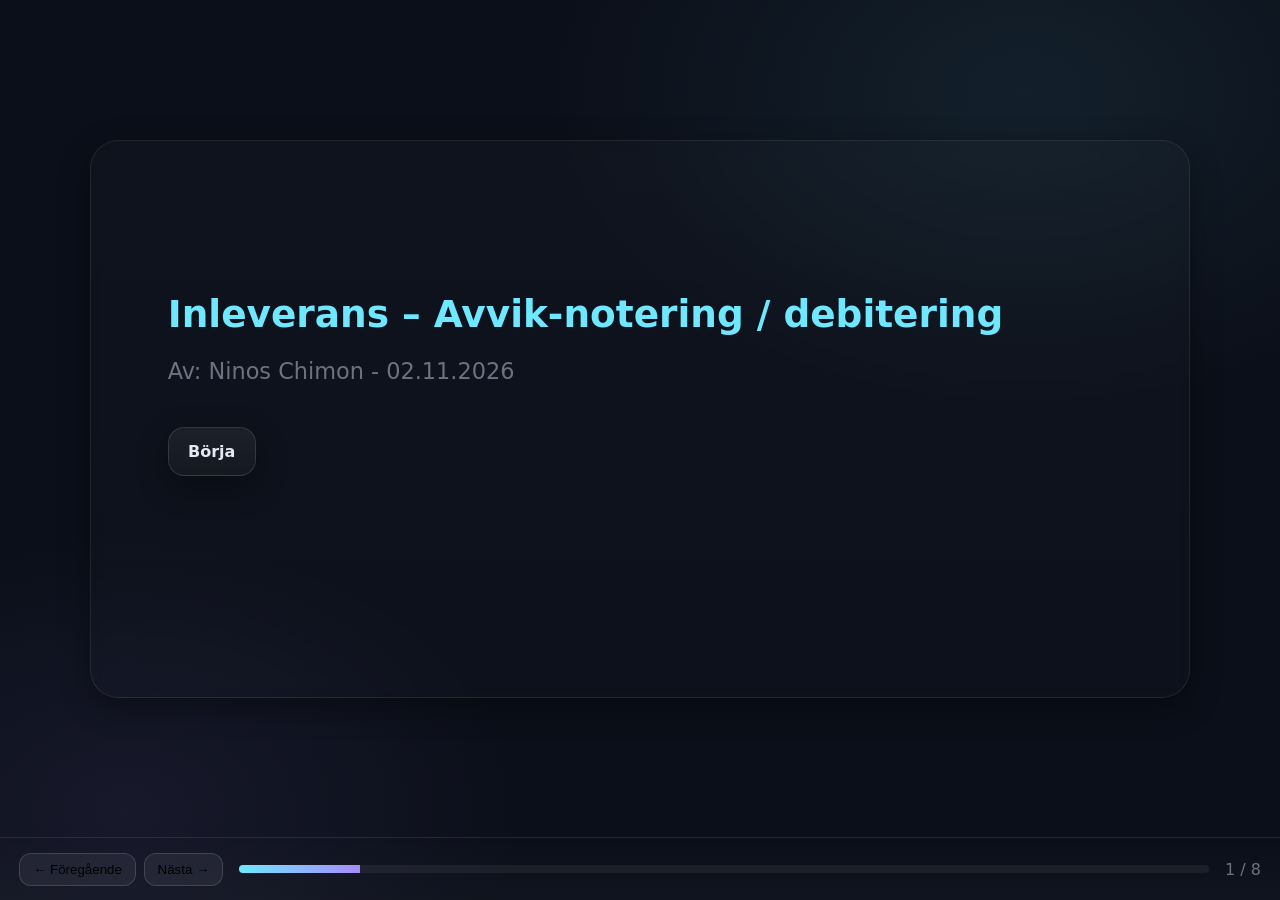
==== commit 1da2714a: "klar" ====
--- a/index.html
+++ b/index.html
@@ -165,7 +165,6 @@
           <li><a href="#" id="openScanning" class="linklike" aria-haspopup="dialog" aria-controls="scanModal" role="link">Scanning</a></li>
           <li><a href="#" id="openDeviation" class="linklike" aria-haspopup="dialog" aria-controls="devModal" role="link">Avvikelse notering</a></li>
           <li><a href="#" id="openASN" class="linklike" aria-haspopup="dialog" aria-controls="asnModal" role="link">ASN-kontroll</a></li>
-          <li><a href="#8" class="linklike goArticleSummary">Artikelöversikt</a></li>
           <li>Claims</li>
           <li>Lagerlagd</li>
         </ul>
@@ -181,7 +180,7 @@
           <br><br>
           <li>Scanning</li>
           <li>Avvikelse-notering</li>
-          <li>ASN-kontroll</li>
+          <li>ASN kontroll</li>
           <li>Claims</li>
           <li id="timeItem">
             <button id="revealBtn" class="linklike" aria-expanded="false" aria-controls="timeAnswer">
@@ -203,7 +202,6 @@
           <li><a href="#" id="openScanning2" class="linklike" aria-haspopup="dialog" aria-controls="scan2Modal" role="link">Scanning</a></li>
           <li><span class="strike">Avvikelse notering</span></li>
           <li><a href="#" id="openASN2" class="linklike" aria-haspopup="dialog" aria-controls="asn2Modal" role="link">ASN-kontroll (Mycket lättre)</a></li>
-          <li><a href="#8" class="linklike goArticleSummary">Artikelöversikt</a></li>
           <li><span class="strike">Claims</span></li>
           <li>Lagerlagd</li>
           <li id="timeItem2">
@@ -301,10 +299,9 @@
     <!-- SLIDE 8 Artikelöversikt -->
     <section class="slide articleSummarySlide" data-title="Artikelöversikt">
       <div class="card articleSummaryCard">
-        <h2>Artikelöversikt</h2>
+        <h2>Low Watermark</h2>
         <p class="muted" style="margin:0;font-size:1rem">
-          Ladda upp en Excel- eller CSV-fil med kolumnerna Artikelnummer och Aviserat.
-          Endast Aviserat används. Rader med samma artikelnummer slås ihop.
+          
         </p>
         <div class="articleUpload">
           <label for="articleFile" class="muted">Välj fil</label>
@@ -323,14 +320,6 @@
         </div>
         <p id="articleExportHint" class="articleExportHint muted">Ange Autostore mellan 0 och 100 procent efter att filen har lästs in.</p>
         <p id="articleStatus" class="articleStatus muted" role="status" aria-live="polite">Ingen fil uppladdad.</p>
-      </div>
-    </section>
-
-    <!-- SLIDE 9 Avslut -->
-    <section class="slide" data-title="Tack">
-      <div class="card">
-        <h1>Tack! 🙌</h1>
-        <p>Frågor? Kontakta mig på ninos.nina@hotmail.com <span class="muted"></span></p>
       </div>
     </section>
 
